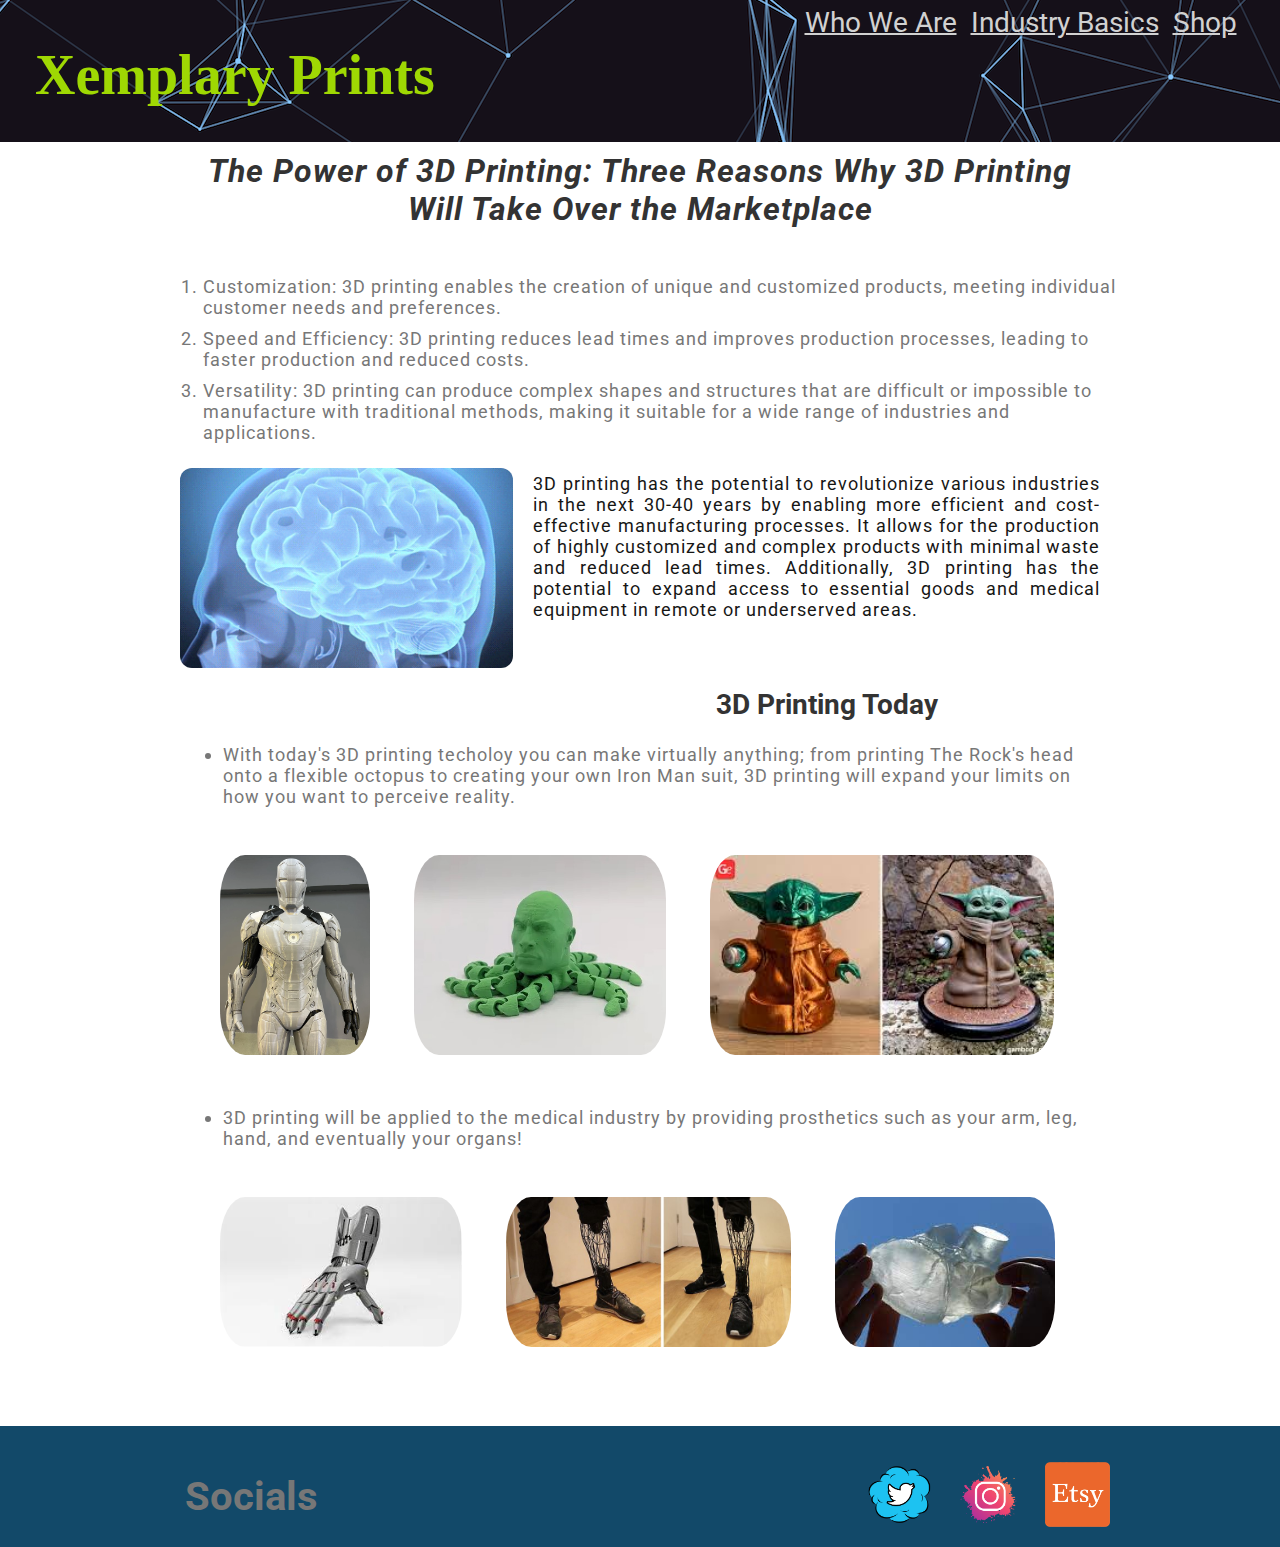
==== industrybasics.html @ 4bb14672 "Add files via upload" ====
<!DOCTYPE html>
<html>
    <head>
        <title>Xemplary Prints | Main Page</title>
        <meta name="description" content="How your prints are made!">
        <meta charset="UTF-8">
        <meta name="viewport" content="width=device-width, initial-scale=1.0">
        <link rel="stylesheet" href="style.css">
    </head>
    <body>
        <header class="main-header">
            <nav class="nav main-nav">
                <ul>
                    <li><a href="index.html">Who We Are</a></li>                    
                    <li><a href="industrybasics.html">Industry Basics</a></li>
                    <li><a href="store.html">Shop</a></li>
                </ul>
            </nav>
            <h1 class="comp-name">Xemplary Prints</h1>
        </header>
            <section class="content-section container">
                <h1 class="container header-section h1-index">The Power of 3D Printing: Three Reasons Why 3D Printing Will Take Over the Marketplace</h1>
                <p>
                    <ol class="ol-list">
                        <li class="ol-list">Customization: 3D printing enables the creation of unique and customized products, meeting individual customer needs and preferences.</li>
                        <li class="ol-list">Speed and Efficiency: 3D printing reduces lead times and improves production processes, leading to faster production and reduced costs.</l1>
                        <li class="ol-list">Versatility: 3D printing can produce complex shapes and structures that are difficult or impossible to manufacture with traditional methods, making it suitable for a wide range of industries and applications.</li>
                    </ol>
                </p>
            </section>
            <section class="container">
                <body>
                    <div>
                        <div>
                            <img class="p1-img" src="about.html/images/brain.gif" alt="floating image">
                        </div>
                        <p class="text-wrap content-section">3D printing has the potential to revolutionize various industries in the next 30-40 years by enabling more efficient and cost-effective manufacturing processes. It allows for the production of highly customized and complex products with minimal waste and reduced lead times. Additionally, 3D printing has the potential to expand access to essential goods and medical equipment in remote or underserved areas.</p>
                    </div>
                </body>
                <br>
                <h1 class=" header-section">3D Printing Today</h1>
                <ul>
                    <li class="content-section">With today's 3D printing techoloy you can make virtually anything; from printing The Rock's head onto a flexible octopus to creating your own Iron Man suit, 3D printing will expand your limits on how you want to perceive reality.</li>
                    <img alt="Iron Man" class="container index-zoom" src="about.html/images/Iron-man.png">
                    <img alt="rocktopus" class="container index-zoom" src="about.html/images/rocktopus.jpg">
                    <img alt="dragon" class="container index-zoom" src="about.html/images/yoda.jpg">
                    <li class="content-section">3D printing will be applied to the medical industry by providing prosthetics such as your arm, leg, hand, and eventually your organs!</li>
                    <img alt="arm" class="container index-zoom2" src="about.html/images/arm.jpg">
                    <img alt="arm" class="container index-zoom2" src="about.html/images/leg.jpg">
                    <img alt="arm" class="container index-zoom2" src="about.html/images/heart.jpg">
                </ul>
            </section>
    <footer class="main-footer">
        <div class="container main-footer-container">
            <h4 class="footer-name">Socials</h4>
                <ul class="nav nav-footer">
                    <li><a href="https://twitter.com/Bot3Dprint" target="_blank"><img src="about.html/images/Logo-Twitter-vector-PNG.png" width="65"></a>
                    </li>
                    <li><a href="https://www.instagram.com/xemplaryprints/" target="_blank"><img src="about.html/images/Instagram-logo-modern-paint-splash-social-media-png.png"width="65px"></a>
                    </li>
                    <li><a href="https://www.etsy.com/shop/XemplaryPrints" target="_blank"><img src="about.html/images/Etsy logo.png"width="65px"></a>
                    </li>    
                </ul>
        </div>        
    </footer>
    </body>
</html>
---- style.css ----
@import url("https://fonts.googleapis.com/css?family=Raleway:300,400");
@import url('https://fonts.googleapis.com/css2?family=Unna&display=swap');
@import url("https://fonts.googleapis.com/css2?family=Roboto:wght@300&display=swap");



@font-face {
    font-family: "Raleway-Bold";
    src: url("about.html/Fonts/Raleway/static/Raleway-Bold.ttf") format("ttf");
    font-weight: 200;
}

* {
    box-sizing: border-box;
    font-family: Roboto;   
    color: #777;
}

html, body {
    margin: 0;
    padding: 0;
}

.main-nav {
    padding-top: 5px;
    text-align: right;
    font-size: 1.75em;
    font-weight: line;
    padding-bottom: 5px;
    padding-right: 40px;

}

.main-nav a {
    padding: .125em;
    color: rgb(209, 209, 209);
    text-decoration: underline;
} 

.main-nav a:hover {
    background-color: rgba(255, 255, 255, .5);
}

.main-nav li {
    padding: 0 5;
}

.nav ul {
    margin: 0;
}

.nav li{
    display: inline;
}

.comp-name {
    margin: 0;
    font-size: 3.5em;
    font-family: "Raleway-Bold";
    padding: 0 35px;
    animation: fadeIn 5s;
    color:rgb(159, 216, 3);
}

@keyframes fadeIn {
    0% {opacity:0;}
    100% {opacity:1;}
}

.main-header {
    background-image: url("about.html/images/Main-background.png");
    background-position: center;
    background: cover;
    padding-bottom: 35px;
}

.content-section {
    margin: 1.25em;
    font-size: 1.15em;
    letter-spacing: 1px;
}

.content-section ol {
    text-decoration-style: none;
}






.body {
    margin: 20px;
    text-align: center;
}

.text-wrap {
    margin: 20px;
    text-align: justify;
    color:#161615;
}

.p1-img {
    float: left;
    margin: 20px;
    height: 200px;
    margin-top: -5px;
    border-radius: 12px;
}








.content-section ul{
    display: inline-block;
    margin: 0 2.65em;

}

.content-section ul img {
    display: inline-block;
    margin: 0 2.15em;
}

.container {
    max-width: 1000px;
    margin: 0 auto;
    padding: 0 1.25em;
}

.close-line {
    padding-top: 20px;
}

.header-section {
    color: #333;
    text-align: center;
    font-size: 1.75em;
    padding-top: 10px;
}


.main-footer {
    background-color: rgb(18, 73, 105);
}

.image {
    padding-top: 25px;
    transition: transform .2s;
    border: none;
    width: 120px;
    height: 180px;
    border-radius: 50%;
    margin: 0 5em;

}

.image-zoom {
    display: inline-flex;
    padding: 50px;
    transition: transform .2s;
    width: 375px;
    height: 300px;
    margin: 10px 1.75em;
}

.image-zoom2 {
    display: inline-flex;
    padding: 50px;
    transition: transform .2s;
    width: 250px;
    height: 300px;
    margin: 10px 6.85em;
}

.image-zoom:hover, .image-zoom2:hover, .image:hover {
    transform: scale(1.45);
}

.h1-index {
    padding-bottom: 20px;
    font-style: italic;
}


.main-footer-container {
    margin-top: 50px;
    padding-top: 20px;
    display: flex;
    align-items: center;
}

.main-footer-container ul {
    flex-grow: 1;
    text-align: end;
}

.main-footer-container h4 {
    margin: 25px;
    font-size: 2.5em;  
}

.nav-footer li {
    padding: 10px;
}

.footer-name {
    margin: 25px;
    font-size: 2.5em;
}

/*shop item section*/

.shop-item {
    margin: 30px;
    justify-content: space-around;
}

.shop-item-title {
    display: block;
    width: 100%;
    text-align: center;
    font-weight: bold;
    font-size: 1.75em;
    color: #333;
    margin-bottom: 10px;
}

.index-zoom {
    display: inline-block;
    height: 200px;
    margin-top: 25px;
    margin-bottom: 25px;
    border-radius: 45px;
    transition: transform .2s;
}

.index-zoom:hover, .index-zoom2:hover {
    transform: scale(1.15);
}
.index-zoom2 {
    display: inline-block;
    height: 150px;
    margin-top: 25px;
    margin-bottom: 25px;
    border-radius: 45px;
    transition: transform .2s;
}



.shop-item-img {
    height: 375px;
    width: 300px;
    border-radius: 20px;
}

.ol-list {
    padding-top: 5px;
    padding-bottom: 5px;
}

.shop-item-details {
    display: flex;
    align-items: center;
    padding: 5px;
}

.shop-item-price {
    font-weight: bold;
    flex-grow: 1;
    color: #333;
}

.shop-items {
    display: flex;
    flex-wrap: wrap;
    justify-content: space-around;
}


.cart-header {
    font-weight: bold;
    font-size: 1.425em;
    color: #333;
}

.cart-column {
    display: flex;
    align-items: center;
    border-bottom: 1px solid black;
    margin-right: 1.5em;
    padding-bottom: 10px;
    margin-top: 10px;
}

.cart-row {
    display: flex;
}

.cart-item {
    width: 45%;
}

.cart-price {
    width: 20%;
    font-size: 1.125em;
    color: #333;
}


.cart-quantity {
    width: 35%;
}



.cart-item-title {
    color: #333;
    margin-left: .75em;
    font-size: 1.125em;
}

.cart-item-image {
    width: 75px;
    height: auto;
    border-radius: 5px;
}

.btn-danger {
    color: white;
    background-color: #EB5757;
    border: none;
    border-radius: 5px;
    font-weight: bold;
}

.btn-danger:hover {
    background-color: #801b1b;
}

.cart-quantity-input {
    height: 40px;
    width: 45px;
    border-radius: 5px;
    border: 1px solid #161615;
    color: #333;
    font-size: 1em;
    text-align: center;
    padding: 0;
}


.cart-row:last-child {
    border-bottom: 1px solid black;
}

.cart-row:last-child .cart-column {
    border: none;
}


.cart-total {
    text-align: end;
    margin-top: 10px;
    margin-right: 20px;
}

.cart-total-title {
    font-weight: bold;
    font-size: 1.25em;
    color: #333;
    margin-right: 15px;
}

.button-purchase {
    display: block;
    margin: 75px auto 35px auto;
    font-weight: bold;
    font-size: 2em;
    background-color: #161615;
    border: none;
    border-radius: 7px;
    color: white;
    letter-spacing: none;
}

.button-purchase:hover {
    background-color: rgb(42, 77, 78);
}

.purchase-button {
    display: block;
    text-align: center;
    font-size: 1.75em;
    
}



/*shop item section end*/

/*shop button code*/
.add-to {
    display: inline-flex;
    height: 40px;
    width: 150px;
    margin: 20px 20px 20px 20px;
    text-transform: uppercase;
    font-size: .8em;
    letter-spacing: 1.25px;
    border-radius: 5px;
    align-items: center;
    justify-content: center;
    overflow: hidden;
}

#button {
    position: relative;
    overflow: hidden;
    cursor: pointer;
}

#button a {
    position: relative;
    transition: all .45s ease-out;
}


#spin {
    width: 0;
    height: 0;
    opacity: 0;
    left: 70px;
    top: 20px;
    transform: rotate(0deg);
    background: none;
    position: absolute;
    transition: all 0.5s ease-out;
}

#button:hover #spin {
    width: 200%;
    height: 500%;
    opacity: 1;
    left: -70px;
    top: -70px;
    background: #161615;
    transform: rotate(85deg);
}


#button:hover #translate {
    left: 0%;
}

#button:hover a {
    color: cadetblue;
}
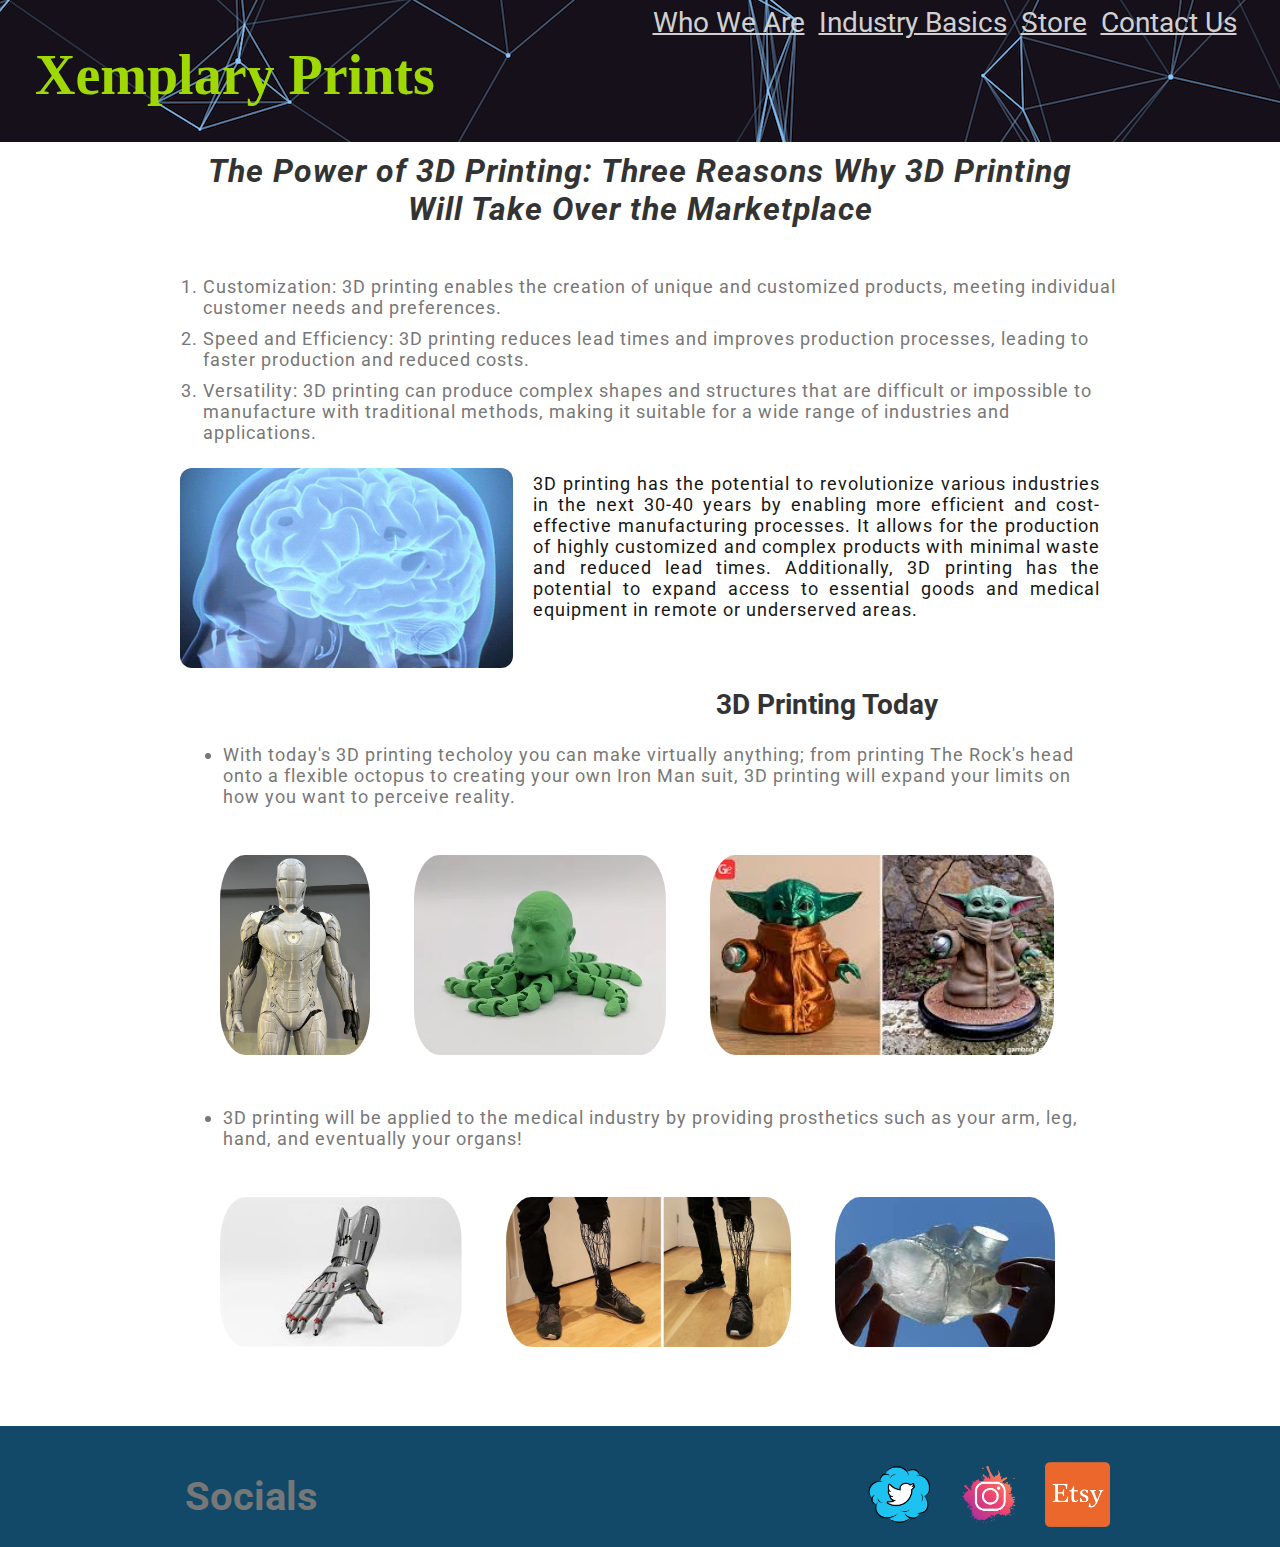
==== commit 6e21f51e: "Add files via upload" ====
--- a/industrybasics.html
+++ b/industrybasics.html
@@ -1,7 +1,7 @@
 <!DOCTYPE html>
 <html>
     <head>
-        <title>Xemplary Prints | Main Page</title>
+        <title>Xemplary Prints | Industry Basics</title>
         <meta name="description" content="How your prints are made!">
         <meta charset="UTF-8">
         <meta name="viewport" content="width=device-width, initial-scale=1.0">
@@ -13,7 +13,8 @@
                 <ul>
                     <li><a href="index.html">Who We Are</a></li>                    
                     <li><a href="industrybasics.html">Industry Basics</a></li>
-                    <li><a href="store.html">Shop</a></li>
+                    <li><a href="store.html">Store</a></li>
+                    <li><a href="support.html">Contact Us</a></li>
                 </ul>
             </nav>
             <h1 class="comp-name">Xemplary Prints</h1>
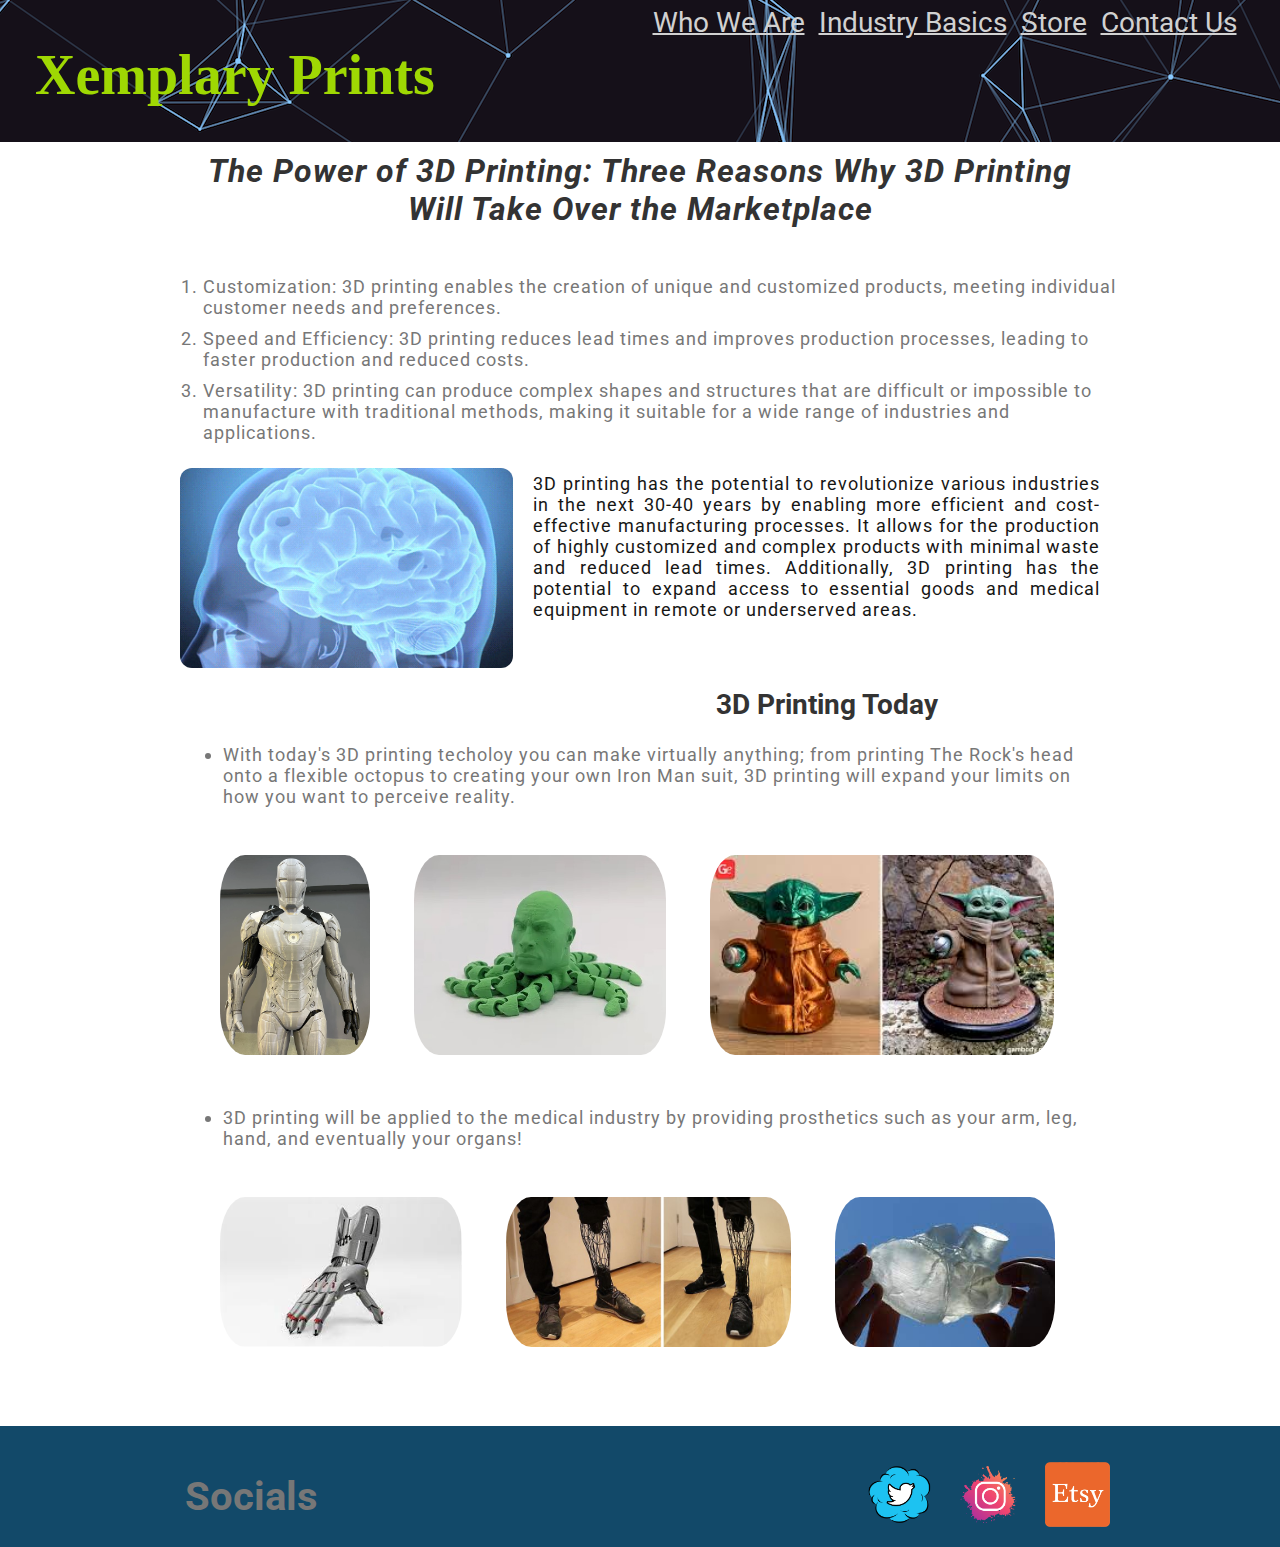
==== commit 99605131: "Add files via upload" ====
--- a/industrybasics.html
+++ b/industrybasics.html
@@ -11,7 +11,7 @@
         <header class="main-header">
             <nav class="nav main-nav">
                 <ul>
-                    <li><a href="index.html">Who We Are</a></li>                    
+                    <li><a href="whoweare.html">Who We Are</a></li>                    
                     <li><a href="industrybasics.html">Industry Basics</a></li>
                     <li><a href="store.html">Store</a></li>
                     <li><a href="support.html">Contact Us</a></li>
--- a/style.css
+++ b/style.css
@@ -317,7 +317,35 @@
     width: 35%;
 }
 
-
+.support-btn {
+    display: block;
+    background-color: #EB5757;
+    width: 165px;
+    height: auto;
+    color: white;
+    border: 1px;
+    font-size: 1.25em;
+    border-radius: 10px;
+}
+
+.upload-btn {
+    display: block;
+    background-color: #EB5757;
+    width: 200px;
+    height: 75px;
+    color: white;
+    border: 1px;
+    font-size: 1.25em;
+    border-radius: 10px;
+}
+
+.support-btn:hover, .upload-btn:hover {
+    background-color:white;
+    color: #EB5757;
+    border-style: solid;
+    border-color: #EB5757;
+    transition: all .30s ease-out;
+}
 
 .cart-item-title {
     color: #333;
@@ -363,6 +391,13 @@
     border: none;
 }
 
+.input-design {
+    display: flex;
+    align-items: center;
+    width: 850px;
+    height: 40px;
+}
+
 
 .cart-total {
     text-align: end;
@@ -381,7 +416,8 @@
     display: block;
     margin: 75px auto 35px auto;
     font-weight: bold;
-    font-size: 2em;
+    padding: 10px;
+    font-size: 1.25em;
     background-color: #161615;
     border: none;
     border-radius: 7px;
@@ -417,6 +453,7 @@
     align-items: center;
     justify-content: center;
     overflow: hidden;
+    cursor: pointer;
 }
 
 #button {
@@ -463,4 +500,97 @@
 }
 
 
-
+.popup-container {
+    display: flex;
+    width: 100%;
+    height: 100vh;
+    align-items: center;
+    justify-content: center;
+    background-color: #152238;
+}
+
+.popup-btn {
+    padding: 50px 100px;
+    cursor: pointer;
+    background-color: #203354;
+    border: 0;
+    font-size: 1.5em;
+    font-weight: 400;
+    border-radius: 100px;
+    color:#fff;
+}
+
+
+
+.popup {
+    width: 900px;
+    background: #fff;
+    border-radius: 20px;
+    position: absolute;
+    top: 0;
+    left: 50%;
+    transform: translate(-50%,-50%) scale(0.1);
+    text-align: center;
+    padding: 0 25px 25px;
+    color: #333;
+    visibility: hidden;
+    transition: transform 0.4s;
+    transition: top 0.4s;
+}
+
+.open-popup {
+    visibility: visible;
+    top: 53%;
+    transform: translate(-50%,-50%) scale(1);
+
+}
+.popup ul {
+    list-style: none;
+}
+
+.popup li {
+    color: #111;
+    margin: 25px;
+}
+
+.popup img {
+    width: 250px;
+    height: auto;
+    border-radius: 50%;
+    margin-top: -75px;
+    box-shadow: 0 5px 5px rgba(0, 0, 0, 0.2);
+}
+
+.popup h2 {
+    font-size: 20px;
+    font-weight: 500;
+    margin: 50px 0 30px;
+}
+
+.popup a {
+    width: 200px;
+    height: auto;
+    background-color: #333;
+    font-size: 1.25em;
+    cursor: pointer;
+    color:#fff;
+    border-radius: 17px;
+    padding: 15px;
+    text-decoration: none;
+}
+
+.popup a:hover {
+    background-color: #fff;
+    border-style: outset ;
+    border: .25;
+    transition: all .20s ease-out;
+    color: #333;
+}
+
+.popup-btn:hover {
+    background-color: #23395d;
+    border: 1;
+    transition: all .20s ease-out;
+    color: #fff;
+    box-shadow: 0 3px 5px rgba(0, 0, 0, 0.2);
+}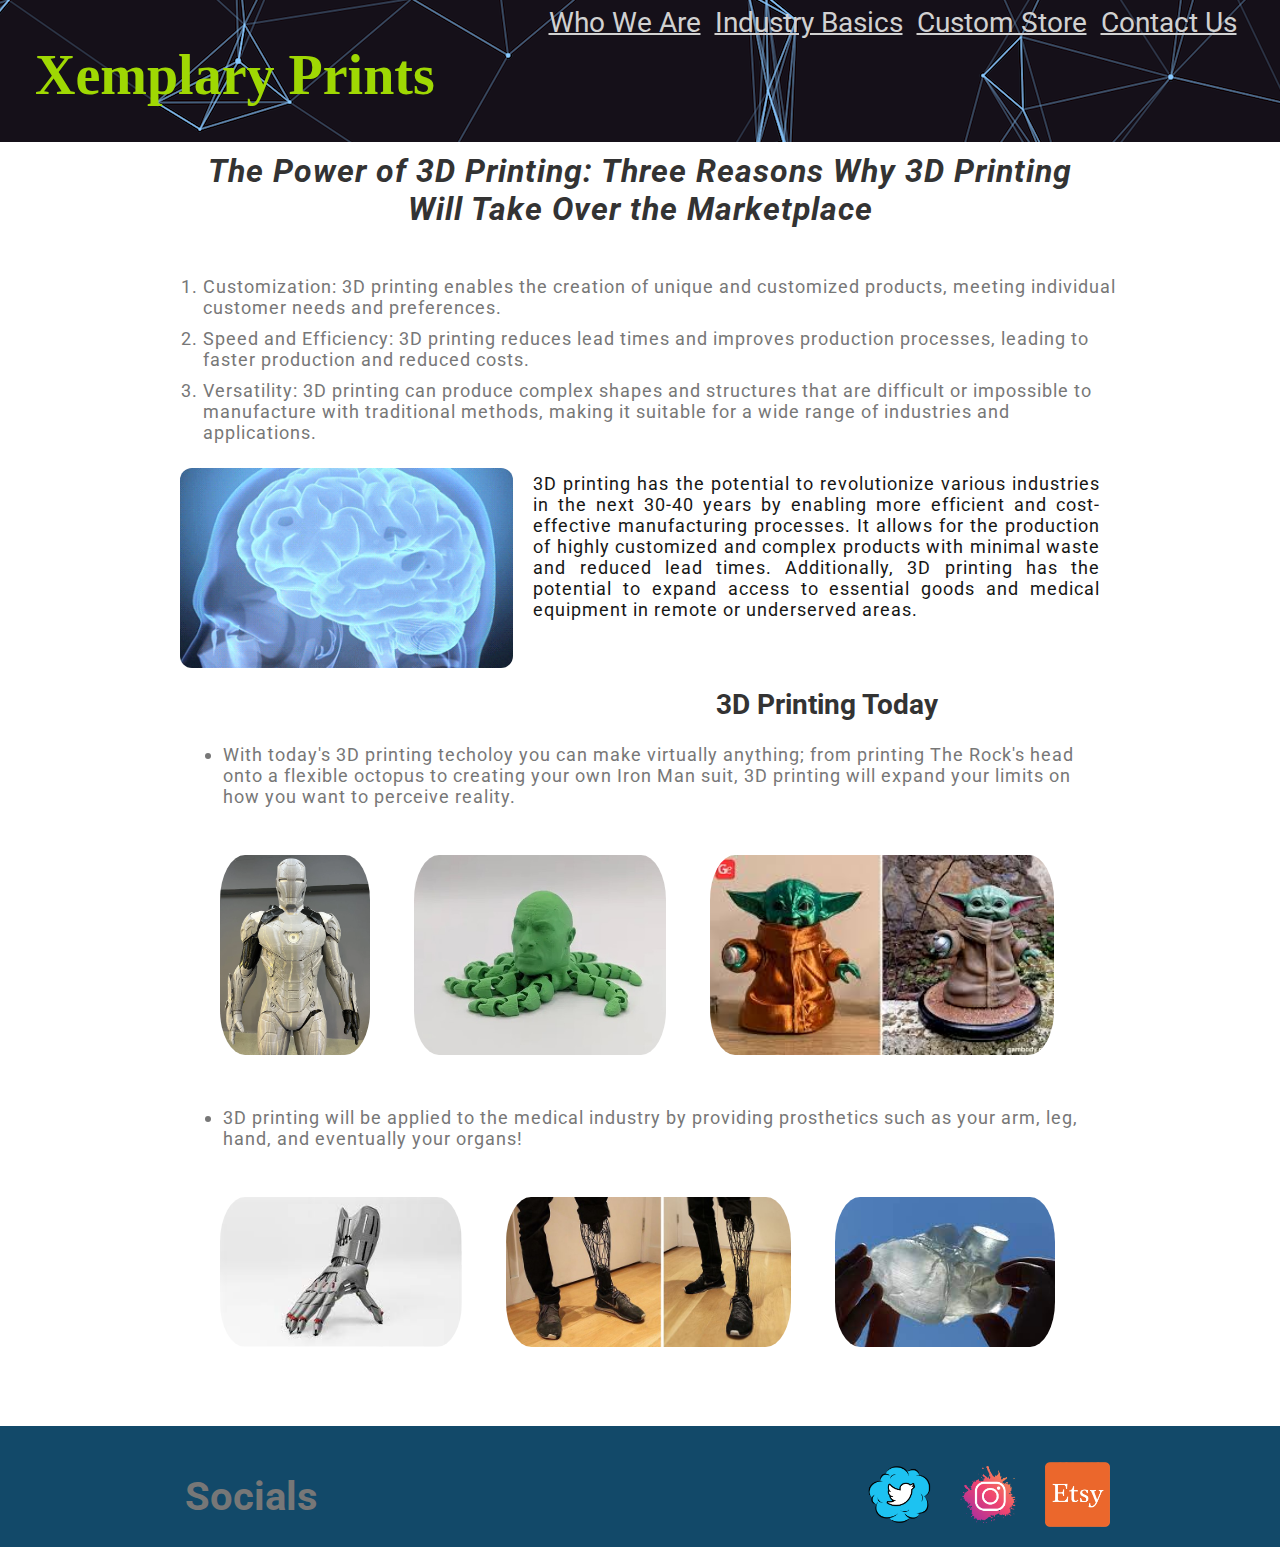
==== commit 8c25c480: "Add files via upload" ====
--- a/industrybasics.html
+++ b/industrybasics.html
@@ -6,16 +6,20 @@
         <meta charset="UTF-8">
         <meta name="viewport" content="width=device-width, initial-scale=1.0">
         <link rel="stylesheet" href="style.css">
+        <script src="script.js" async></script>
     </head>
     <body>
         <header class="main-header">
             <nav class="nav main-nav">
-                <ul>
-                    <li><a href="whoweare.html">Who We Are</a></li>                    
-                    <li><a href="industrybasics.html">Industry Basics</a></li>
-                    <li><a href="store.html">Store</a></li>
-                    <li><a href="support.html">Contact Us</a></li>
-                </ul>
+                <img class="logo" src="about.html/images/NEW_LOGO.png" onclick="toggleMenu()">
+                <div id="menuList">
+                    <ul id="menuList">
+                        <li><a href="whoweare.html">Who We Are</a></li>                    
+                        <li><a href="industrybasics.html">Industry Basics</a></li>
+                        <li><a href="store.html">Custom Store</a></li>
+                        <li><a href="support.html">Contact Us</a></li>
+                    </ul>
+                </div>
             </nav>
             <h1 class="comp-name">Xemplary Prints</h1>
         </header>
--- a/style.css
+++ b/style.css
@@ -107,13 +107,6 @@
     margin-top: -5px;
     border-radius: 12px;
 }
-
-
-
-
-
-
-
 
 .content-section ul{
     display: inline-block;
@@ -239,9 +232,6 @@
     transition: transform .2s;
 }
 
-.index-zoom:hover, .index-zoom2:hover {
-    transform: scale(1.15);
-}
 .index-zoom2 {
     display: inline-block;
     height: 150px;
@@ -249,6 +239,10 @@
     margin-bottom: 25px;
     border-radius: 45px;
     transition: transform .2s;
+}
+
+.index-zoom:hover, .index-zoom2:hover {
+    transform: scale(1.15);
 }
 
 
@@ -394,7 +388,7 @@
 .input-design {
     display: flex;
     align-items: center;
-    width: 850px;
+    width: 900px;
     height: 40px;
 }
 
@@ -520,7 +514,13 @@
     color:#fff;
 }
 
-
+.popup-container h3 {
+    display: none;
+}
+
+.html-css-js{
+    display: none;
+}
 
 .popup {
     width: 900px;
@@ -544,6 +544,35 @@
     transform: translate(-50%,-50%) scale(1);
 
 }
+
+.menu-container {
+    background-color: #152238;
+    width: 190px;
+    height: 100px;
+    margin-left: 150px;
+    border-radius: 25px;
+}
+
+.menu-container ul li {
+    height: 20px;
+    visibility: visible;
+}
+
+.menu-container ul li a {
+    color: white;
+    padding-right: 45px;
+}
+
+.show-menu {
+    visibility: hidden;
+    
+
+}
+.show-menu ul {
+    display: none;
+
+}
+
 .popup ul {
     list-style: none;
 }
@@ -551,9 +580,10 @@
 .popup li {
     color: #111;
     margin: 25px;
-}
-
-.popup img {
+    align-items: center;
+}
+
+.popup-img {
     width: 250px;
     height: auto;
     border-radius: 50%;
@@ -561,10 +591,26 @@
     box-shadow: 0 5px 5px rgba(0, 0, 0, 0.2);
 }
 
+.popup-img-code {
+    display: none;
+}
+
 .popup h2 {
     font-size: 20px;
     font-weight: 500;
     margin: 50px 0 30px;
+}
+
+.logo {
+    display: none;
+    position:fixed;
+    margin-left: 295px;
+    margin-top: 5px;
+    width: 60px;
+    border-radius: 50%;
+    box-shadow: 0 5px 5px rgba(0, 0, 0, 0.2);
+    cursor: pointer;
+
 }
 
 .popup a {
@@ -593,4 +639,146 @@
     transition: all .20s ease-out;
     color: #fff;
     box-shadow: 0 3px 5px rgba(0, 0, 0, 0.2);
+}
+
+@media only screen and (max-width:700px) {
+
+    .main-nav {
+        width: 100%;
+        height: 10%;
+        position: fixed;
+        top: 15px;
+        right: 5px;
+        z-index: 2;
+    }
+   
+    .main-nav a {
+        font-size: 15px;
+        color: #111;
+        text-decoration: none;
+    }
+    .main-nav ul {
+        display: block;
+        margin-top: 60px;
+    }
+
+
+    .main-nav li {
+        display: block;
+        visibility: hidden;
+        height: 25px;
+
+    }
+
+    .input-design{
+        width: 300px;
+    }
+
+    .comp-name {
+        display: none;
+    }
+
+    .main-nav img {
+        display: block;
+        justify-content: right;
+        align-items: right;
+
+    }
+
+    .popup-btn {
+        display: flex;
+    }
+
+    .popup {
+        width: auto;
+        height: 500px;
+    }
+    .popup-container h2 {
+        display: none;
+    }
+    .popup-container h3 {
+        display: block;
+        font-size: 15px;
+        padding-bottom: 15px;
+    }
+
+    .popup a {
+        margin-top: 10px;
+    }
+
+    .html-css-js {
+        display: block;
+        width: 150px;
+        margin-left: 49px;
+        margin-top: -20px;
+        padding-bottom: 15px;
+    }
+    .popup ul{
+        display: none;
+    }
+    .main-header {
+        background: none;
+        background-color: #fff;
+        margin-bottom: 50px;
+    }
+
+    .container {
+        text-align: center;
+    }
+
+    .content-section {
+        font-size: 15px;
+    }
+
+    .image-zoom {
+        display: inline-flex;
+        width: 40%;
+        height: 40%;
+        padding: 25px;
+        margin-left: -35px;   
+    }
+    .image-zoom2 {
+        display: inline-block;
+        width: 62px;
+        height: 80px;
+        padding: 0px;
+        margin-left: 40px;
+        margin-right: 25px;
+        margin-bottom: 30px;
+
+    }
+    .index-zoom:hover {
+        transform: scale(1);
+    }
+
+    .index-zoom2:hover {
+        transform: scale(.75);
+    }
+    
+    .image {
+        display:inline-block;
+        width: 30%;
+        height: 30%;
+        align-items: center;
+    }
+
+    .image:nth-child(3) {
+        display: none;
+    }
+
+    .index-zoom {
+        width: 50%;
+        height: 25%;
+    }
+
+    .index-zoom2 {
+        width: 50%;
+        height: 25%;
+    }
+    .p1-img {
+        width: 50%;
+        height: 25%;
+    }
+    
+    
 }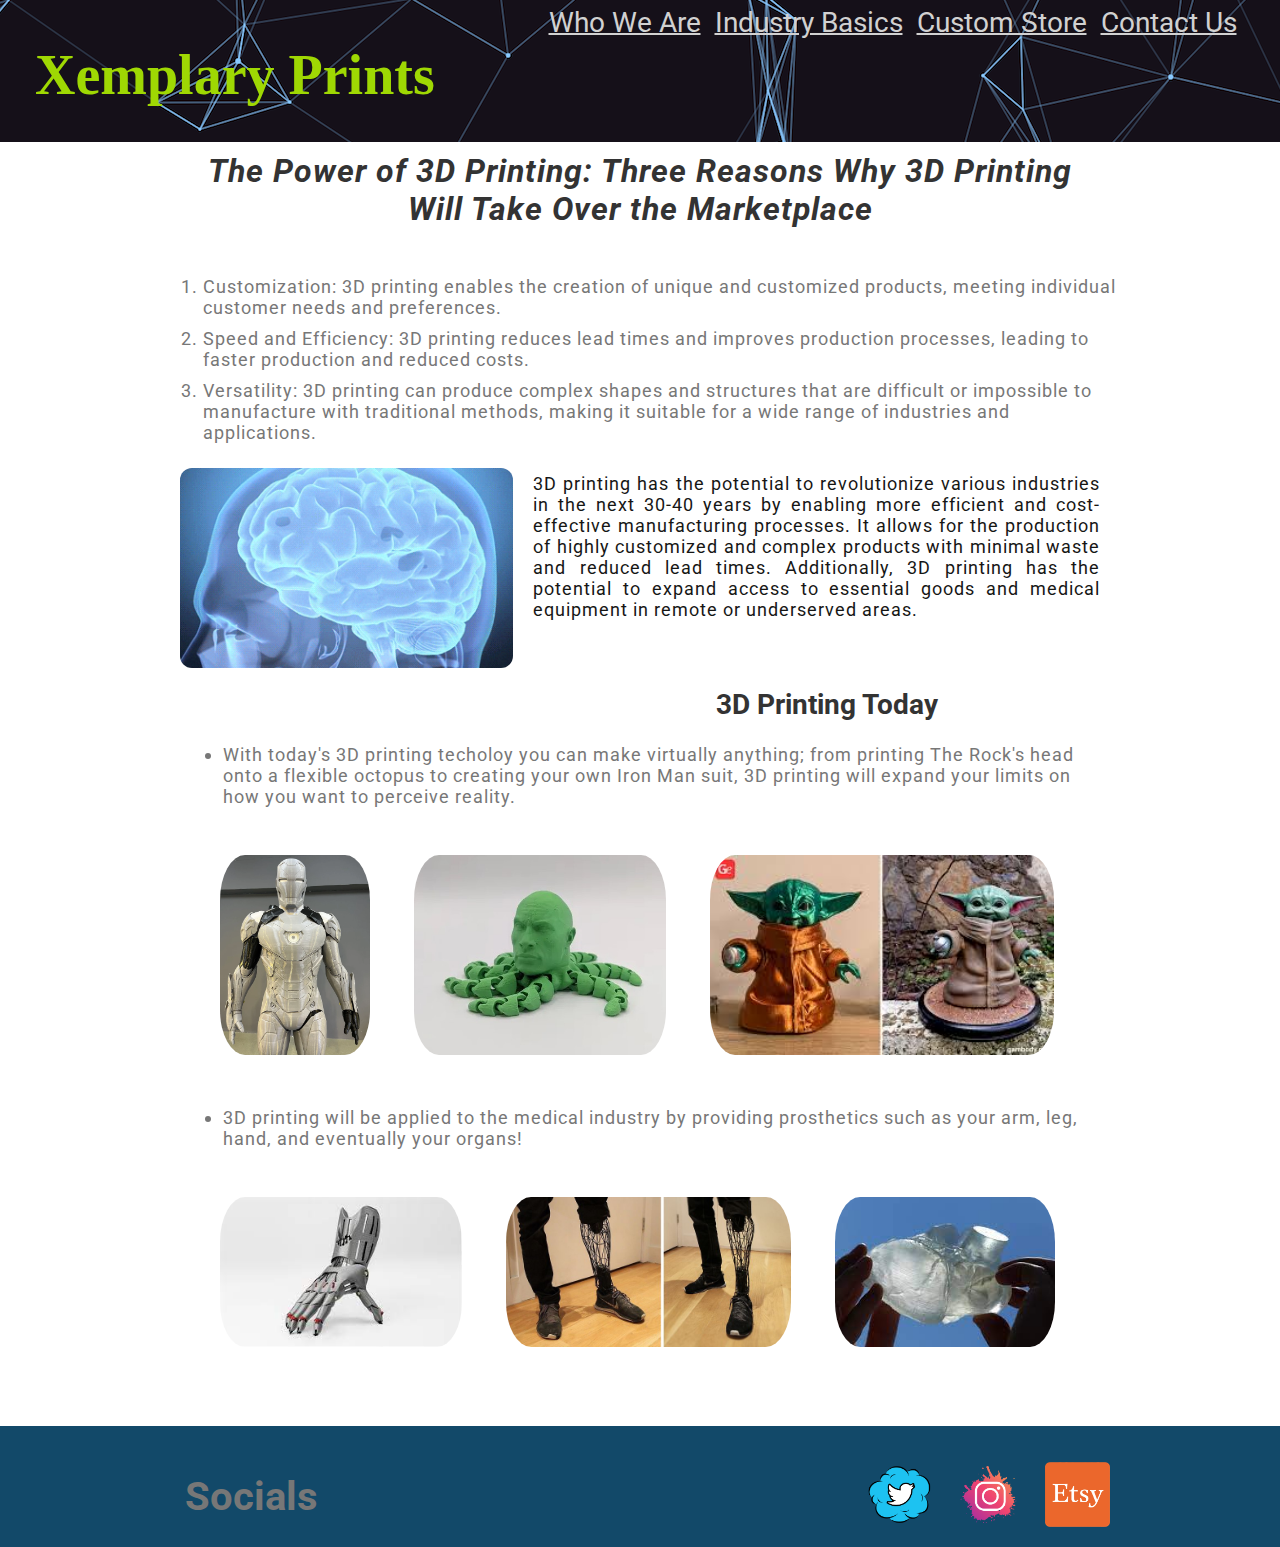
==== commit 3a633af2: "Add files via upload" ====
--- a/industrybasics.html
+++ b/industrybasics.html
@@ -11,8 +11,8 @@
     <body>
         <header class="main-header">
             <nav class="nav main-nav">
-                <img class="logo" src="about.html/images/NEW_LOGO.png" onclick="toggleMenu()">
-                <div id="menuList">
+                <img class="logo" src="about.html/images/NEW_LOGO.PNG">
+                <div id="menuList" onclick="toggleMenu()">
                     <ul id="menuList">
                         <li><a href="whoweare.html">Who We Are</a></li>                    
                         <li><a href="industrybasics.html">Industry Basics</a></li>
--- a/style.css
+++ b/style.css
@@ -610,7 +610,6 @@
     border-radius: 50%;
     box-shadow: 0 5px 5px rgba(0, 0, 0, 0.2);
     cursor: pointer;
-
 }
 
 .popup a {
@@ -641,6 +640,10 @@
     box-shadow: 0 3px 5px rgba(0, 0, 0, 0.2);
 }
 
+.logo {
+    display: none;
+}
+
 @media only screen and (max-width:700px) {
 
     .main-nav {
@@ -651,7 +654,16 @@
         right: 5px;
         z-index: 2;
     }
-   
+    .logo {
+        display: block;
+        position: fixed;
+        margin-left: 295px;
+        margin-top: 5px;
+        width: 60px;
+        border-radius: 50%;
+        box-shadow: 0 5px 5px rgba(0, 0, 0, 0.2);
+        cursor: pointer;
+    }
     .main-nav a {
         font-size: 15px;
         color: #111;
@@ -669,6 +681,7 @@
         height: 25px;
 
     }
+
 
     .input-design{
         width: 300px;
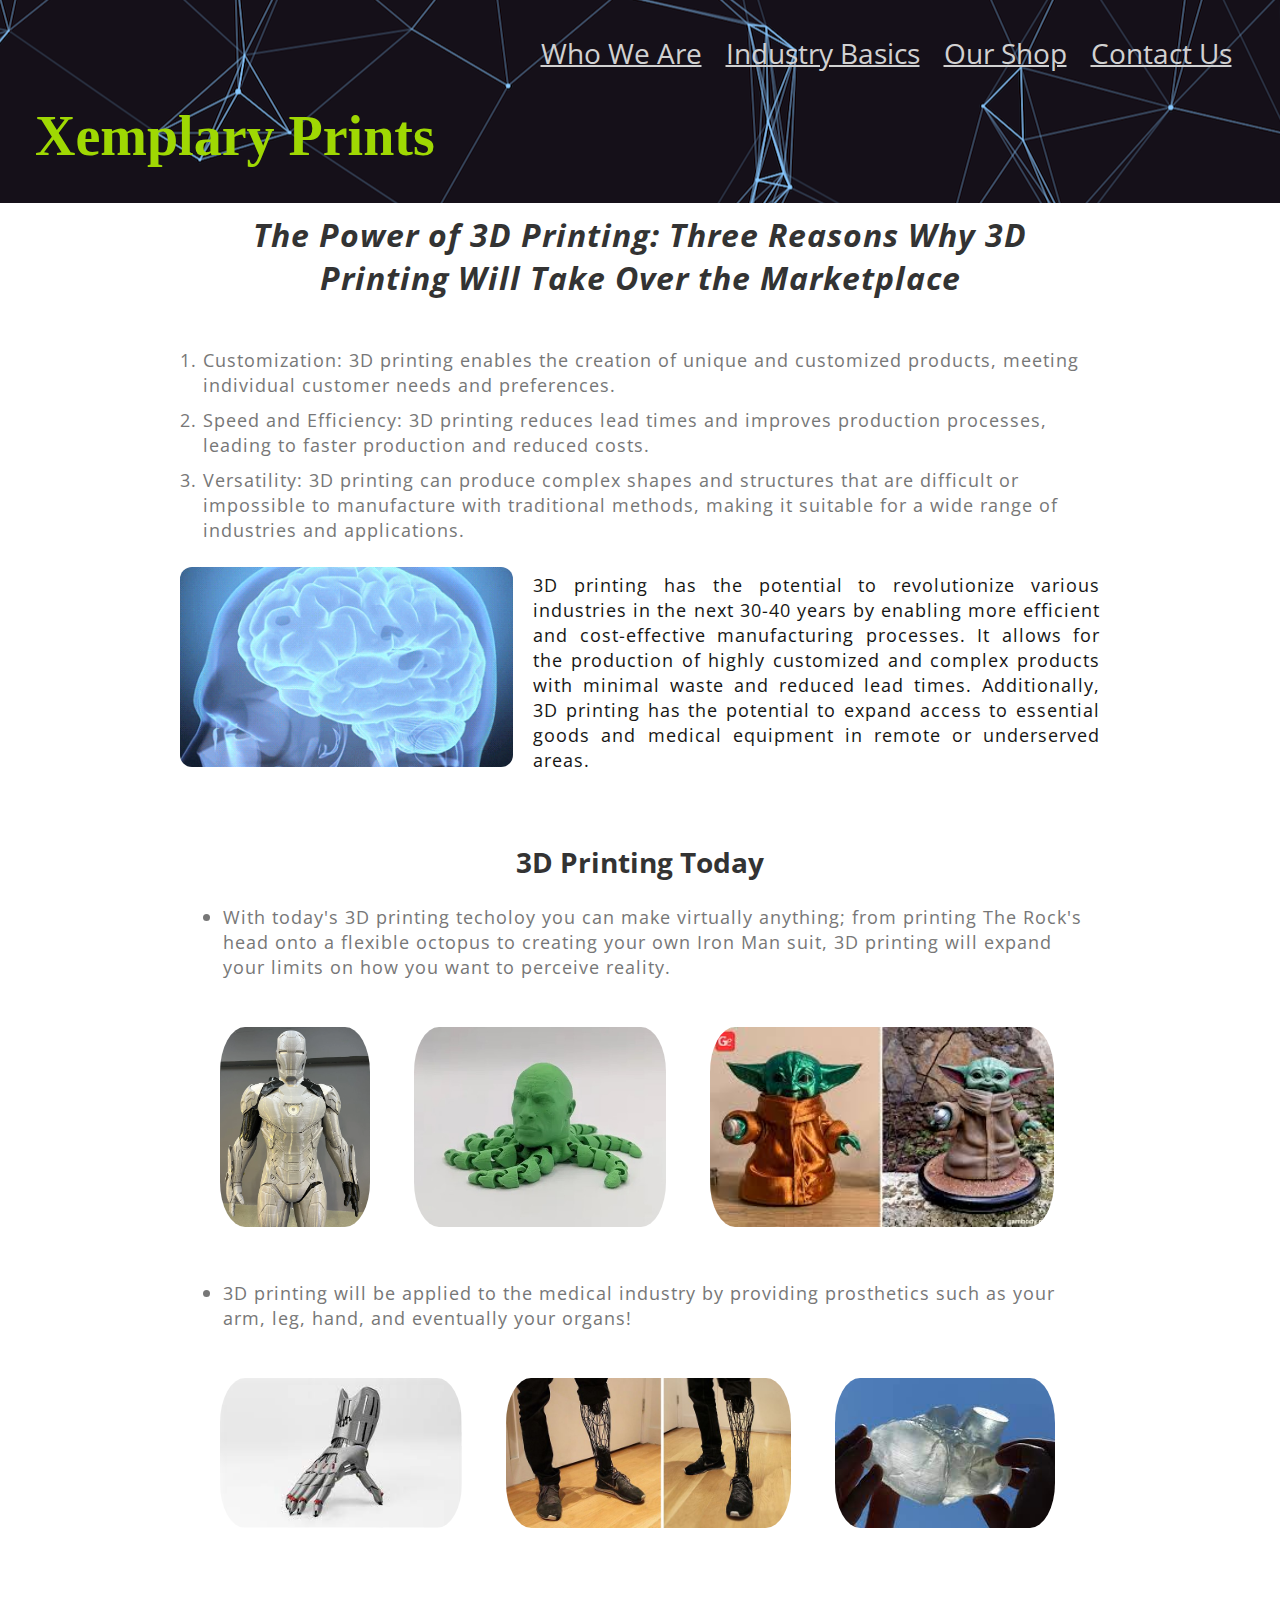
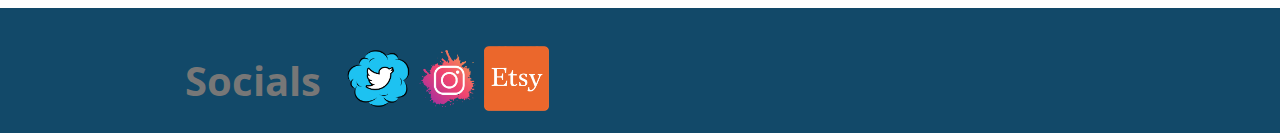
==== commit 3c7f6b00: "Add files via upload" ====
--- a/industrybasics.html
+++ b/industrybasics.html
@@ -11,22 +11,25 @@
     <body>
         <header class="main-header">
             <nav class="nav main-nav">
-                <img class="logo" src="about.html/images/NEW_LOGO.PNG">
-                <div id="menuList" onclick="toggleMenu()">
-                    <ul id="menuList">
-                        <li><a href="whoweare.html">Who We Are</a></li>                    
-                        <li><a href="industrybasics.html">Industry Basics</a></li>
-                        <li><a href="store.html">Custom Store</a></li>
-                        <li><a href="support.html">Contact Us</a></li>
-                    </ul>
-                </div>
-            </nav>
+                <img class="logo" onclick="toggleMenu()" src="about.html/images/NEW_LOGO.PNG">
+                <div id="hideMenu">
+                    <div id="menuList">
+                        <ul id="showMenu" class="showMenu">
+                            <li><a href="whoweare.html">Who We Are</a></li>                    
+                            <li><a href="industrybasics.html">Industry Basics</a></li>
+                            <li><a href="store.html">Our Shop</a></li>
+                            <li><a href="support.html">Contact Us</a></li>
+                        </ul>
+                    </div>
+                </div>      
+            </nav>    
             <h1 class="comp-name">Xemplary Prints</h1>
         </header>
+        <main onclick="closeMenu()">
             <section class="content-section container">
                 <h1 class="container header-section h1-index">The Power of 3D Printing: Three Reasons Why 3D Printing Will Take Over the Marketplace</h1>
                 <p>
-                    <ol class="ol-list">
+                    <ol class="ol-list center-list">
                         <li class="ol-list">Customization: 3D printing enables the creation of unique and customized products, meeting individual customer needs and preferences.</li>
                         <li class="ol-list">Speed and Efficiency: 3D printing reduces lead times and improves production processes, leading to faster production and reduced costs.</l1>
                         <li class="ol-list">Versatility: 3D printing can produce complex shapes and structures that are difficult or impossible to manufacture with traditional methods, making it suitable for a wide range of industries and applications.</li>
@@ -44,7 +47,7 @@
                 </body>
                 <br>
                 <h1 class=" header-section">3D Printing Today</h1>
-                <ul>
+                <ul class="center-list">
                     <li class="content-section">With today's 3D printing techoloy you can make virtually anything; from printing The Rock's head onto a flexible octopus to creating your own Iron Man suit, 3D printing will expand your limits on how you want to perceive reality.</li>
                     <img alt="Iron Man" class="container index-zoom" src="about.html/images/Iron-man.png">
                     <img alt="rocktopus" class="container index-zoom" src="about.html/images/rocktopus.jpg">
@@ -55,18 +58,16 @@
                     <img alt="arm" class="container index-zoom2" src="about.html/images/heart.jpg">
                 </ul>
             </section>
-    <footer class="main-footer">
-        <div class="container main-footer-container">
-            <h4 class="footer-name">Socials</h4>
-                <ul class="nav nav-footer">
-                    <li><a href="https://twitter.com/Bot3Dprint" target="_blank"><img src="about.html/images/Logo-Twitter-vector-PNG.png" width="65"></a>
-                    </li>
-                    <li><a href="https://www.instagram.com/xemplaryprints/" target="_blank"><img src="about.html/images/Instagram-logo-modern-paint-splash-social-media-png.png"width="65px"></a>
-                    </li>
-                    <li><a href="https://www.etsy.com/shop/XemplaryPrints" target="_blank"><img src="about.html/images/Etsy logo.png"width="65px"></a>
-                    </li>    
-                </ul>
-        </div>        
-    </footer>
+        </main>    
+        <footer class="main-footer">
+            <div class="main-footer-container container">
+                <h4 class="footer-name">Socials</h4>
+                <div class="footer-links">
+                    <a href="https://twitter.com/Bot3Dprint" target="_blank"><img src="about.html/images/Logo-Twitter-vector-PNG.png" width="65"></a>
+                    <a href="https://www.instagram.com/xemplaryprints/" target="_blank"><img src="about.html/images/Instagram-logo-modern-paint-splash-social-media-png.png"width="65px"></a>
+                    <a href="https://www.etsy.com/shop/XemplaryPrints" target="_blank"><img src="about.html/images/Etsy logo.png"width="65px"></a>  
+                </div>
+            </div>        
+        </footer>
     </body>
 </html>
--- a/style.css
+++ b/style.css
@@ -1,6 +1,7 @@
 @import url("https://fonts.googleapis.com/css?family=Raleway:300,400");
 @import url('https://fonts.googleapis.com/css2?family=Unna&display=swap');
 @import url("https://fonts.googleapis.com/css2?family=Roboto:wght@300&display=swap");
+@import url('https://fonts.googleapis.com/css2?family=Open+Sans:wght@300;500&family=Roboto:wght@300&display=swap');
 
 
 
@@ -12,7 +13,7 @@
 
 * {
     box-sizing: border-box;
-    font-family: Roboto;   
+    font-family: Open Sans;   
     color: #777;
 }
 
@@ -42,16 +43,11 @@
 }
 
 .main-nav li {
-    padding: 0 5;
-}
-
-.nav ul {
-    margin: 0;
-}
-
-.nav li{
+    padding: 0 5px;
     display: inline;
 }
+
+
 
 .comp-name {
     margin: 0;
@@ -142,13 +138,15 @@
 }
 
 .image {
+    display: flex;
     padding-top: 25px;
     transition: transform .2s;
     border: none;
     width: 120px;
     height: 180px;
     border-radius: 50%;
-    margin: 0 5em;
+    margin: 0 1em;
+    position: center;
 
 }
 
@@ -187,6 +185,11 @@
     align-items: center;
 }
 
+.footer-links {
+    align-items: center;
+}
+
+
 .main-footer-container ul {
     flex-grow: 1;
     text-align: end;
@@ -198,7 +201,10 @@
 }
 
 .nav-footer li {
+    visibility: visible;
     padding: 10px;
+    list-style: none;
+    height: 100px;
 }
 
 .footer-name {
@@ -426,8 +432,9 @@
 .purchase-button {
     display: block;
     text-align: center;
-    font-size: 1.75em;
-    
+    align-items: center;
+    font-size: 1.25em;
+    cursor: pointer;
 }
 
 
@@ -549,19 +556,12 @@
     background-color: #152238;
     width: 190px;
     height: 100px;
-    margin-left: 150px;
+    margin-left: 135px;
     border-radius: 25px;
-}
-
-.menu-container ul li {
-    height: 20px;
-    visibility: visible;
-}
-
-.menu-container ul li a {
-    color: white;
-    padding-right: 45px;
-}
+    padding: 0px;
+}
+
+
 
 .show-menu {
     visibility: hidden;
@@ -601,16 +601,6 @@
     margin: 50px 0 30px;
 }
 
-.logo {
-    display: none;
-    position:fixed;
-    margin-left: 295px;
-    margin-top: 5px;
-    width: 60px;
-    border-radius: 50%;
-    box-shadow: 0 5px 5px rgba(0, 0, 0, 0.2);
-    cursor: pointer;
-}
 
 .popup a {
     width: 200px;
@@ -624,6 +614,10 @@
     text-decoration: none;
 }
 
+.logo {
+    display: none;
+}
+
 .popup a:hover {
     background-color: #fff;
     border-style: outset ;
@@ -640,9 +634,16 @@
     box-shadow: 0 3px 5px rgba(0, 0, 0, 0.2);
 }
 
-.logo {
-    display: none;
-}
+
+#toggleMenu {
+    width: 20px;
+    height: 20px;
+    background-color: white;
+    background-image: url(about.html/images/close.png);
+    cursor: pointer;
+    background-repeat: no-repeat;
+}
+
 
 @media only screen and (max-width:700px) {
 
@@ -654,6 +655,32 @@
         right: 5px;
         z-index: 2;
     }
+
+    .menu-container {
+        color: #fff;
+        text-align: center;
+    }
+
+    .menu-container ul {
+        padding: 0px;
+    }
+
+    .showMenu {
+        display: none;
+    }
+
+    .nav-footer {
+        height: 40px;
+    }
+
+    .nav-footer li {
+        list-style: none;
+    }
+
+    .close-menu {
+        display: none;
+    }
+
     .logo {
         display: block;
         position: fixed;
@@ -664,42 +691,56 @@
         box-shadow: 0 5px 5px rgba(0, 0, 0, 0.2);
         cursor: pointer;
     }
-    .main-nav a {
-        font-size: 15px;
-        color: #111;
-        text-decoration: none;
-    }
+
+    .nav li {
+        padding: none;
+    }
+
     .main-nav ul {
-        display: block;
-        margin-top: 60px;
-    }
-
+        margin-top: 45px;
+    }
+
+    .center-list {
+        text-align: center;
+        padding: 20px;
+    }
 
     .main-nav li {
         display: block;
-        visibility: hidden;
-        height: 25px;
-
-    }
+        font-size: 12px;
+        margin-left: 10px;
+        padding-top: 5px;
+    }
+
 
 
     .input-design{
         width: 300px;
+        justify-content: center;
     }
 
     .comp-name {
         display: none;
     }
 
-    .main-nav img {
-        display: block;
-        justify-content: right;
-        align-items: right;
-
-    }
-
+
+
+    .shop-item{
+        display:block;
+
+    }
     .popup-btn {
         display: flex;
+    }
+
+    .cart-item-title {
+        display: none;
+    }
+
+    .btn-danger {
+        margin: 10px;
+        text-align: center;
+        font-size: 9.5px;
     }
 
     .popup {
@@ -741,6 +782,7 @@
 
     .content-section {
         font-size: 15px;
+        text-align: center;
     }
 
     .image-zoom {
@@ -792,6 +834,10 @@
         width: 50%;
         height: 25%;
     }
+
+    .hide-menu {
+        display: none;
+    }
     
     
 }